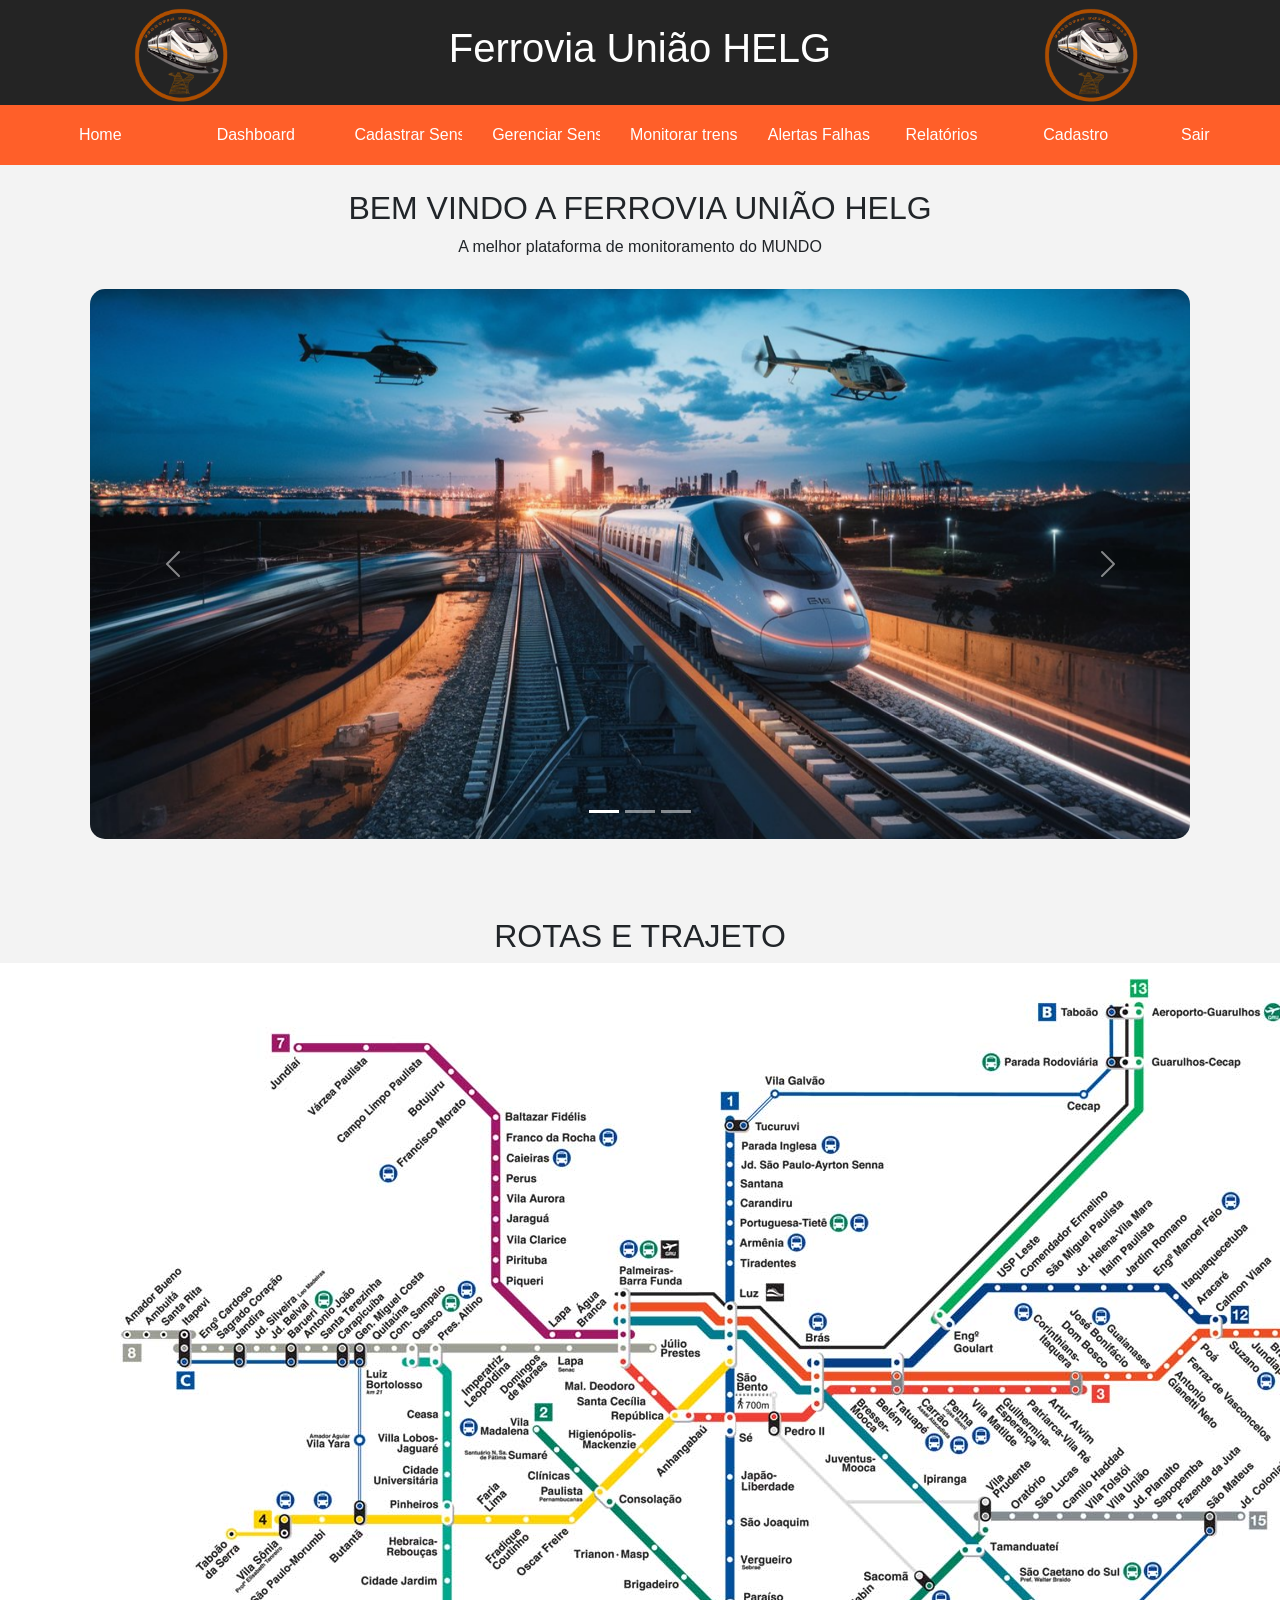
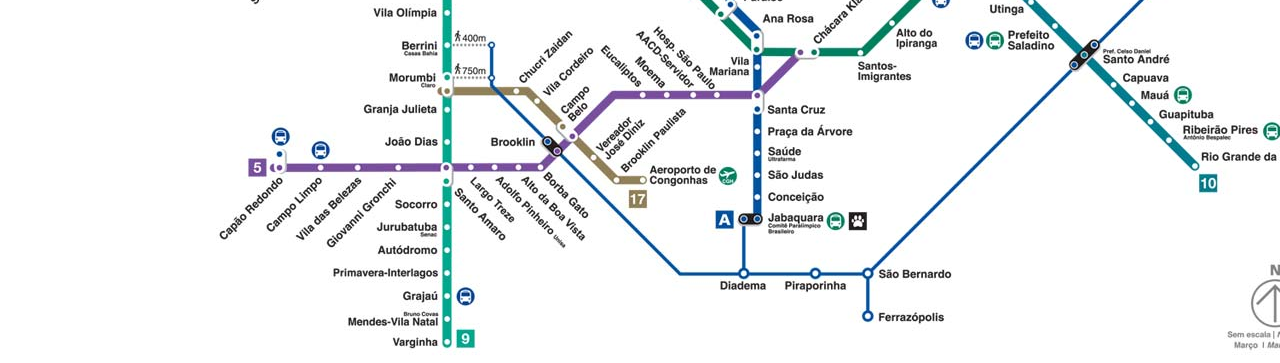
==== index.html @ 547afd9c "Merge branch 'main' of https://github.com/EduardoLopes17/SA-Ferrorama" ====
<html lang="en">

<head>
    <meta charset="UTF-8">
    <meta name="viewport" content="width=device-width, initial-scale=1.0">
    <title>SA Ferrorama</title>
    <link rel="stylesheet" href="./assets/style/style.css">
    <link href="https://cdn.jsdelivr.net/npm/bootstrap@5.3.8/dist/css/bootstrap.min.css" rel="stylesheet"
        integrity="sha384-sRIl4kxILFvY47J16cr9ZwB07vP4J8+LH7qKQnuqkuIAvNWLzeN8tE5YBujZqJLB" crossorigin="anonymous">

</head>

<body id="P1">
    <header>
        <nav>

            <img class="icon" src="./assets/img/icone trem.png" alt="Ícone Ferrorama">
            <h1>Ferrovia União HELG </h1>
            <img class="icon" src="./assets/img/icone trem.png" alt="Ícone Ferrorama">

        </nav>
    </header>

    <nav id="botoes" class="main-nav">
        <button class="nav-item active" onclick="mostrarConteudo('home')">Home</button>
        <button class="nav-item" onclick="mostrarConteudo('dashboard')">Dashboard</button>
        <button class="nav-item" onclick="mostrarConteudo('cadastro')">Cadastrar Sensores</button>
        <button class="nav-item" onclick="mostrarConteudo('gerenciar')">Gerenciar Sensores</button>
        <button class="nav-item" onclick="mostrarConteudo('monitora')">Monitorar trens</button>
        <button class="nav-item" onclick="mostrarConteudo('alertas')"> Alertas Falhas</button>
        <button class="nav-item" onclick="mostrarConteudo('relatorios')">Relatórios</button>
        <button class="nav-item" onclick="mostrarConteudo('cadastro2')">Cadastro</button>
        <button class="nav-item logout" onclick="mostrarConteudo('sair')">Sair</button>
    </nav>


    <div id="home" class="content active">
        <br>

        <h2 class="H222">BEM VINDO A FERROVIA UNIÃO HELG</h2>
        <p class="H222">A melhor plataforma de monitoramento do MUNDO</p>

        <div id="carouselExampleIndicators" class="carousel slide">
            <div class="carousel-indicators">

                <button type="button" data-bs-target="#carouselExampleIndicators" data-bs-slide-to="0" class="active"
                    aria-current="true" aria-label="Slide 1"></button>

                <button type="button" data-bs-target="#carouselExampleIndicators" data-bs-slide-to="1"
                    aria-label="Slide 2"></button>

                <button type="button" data-bs-target="#carouselExampleIndicators" data-bs-slide-to="2"
                    aria-label="Slide 3"></button>
            </div>
            <div class="carousel-inner">
                <div class="carousel-item active">
                    <img src="./assets/img/tre-bala cidade. Home.jpeg" class="d-block w-100" alt="...">
                </div>
                <div class="carousel-item">
                    <img src="./assets/img/trem- bala moderno. Home.jpg" class="d-block w-100" alt="...">
                </div>
                <div class="carousel-item">
                    <img src="./assets/img/trem- bala tunel. Home.jpg" class="d-block w-100" alt="...">
                </div>
            </div>
            <button class="carousel-control-prev" type="button" data-bs-target="#carouselExampleIndicators"
                data-bs-slide="prev">
                <span class="carousel-control-prev-icon" aria-hidden="true"></span>
                <span class="visually-hidden">Previous</span>
            </button>
            <button class="carousel-control-next" type="button" data-bs-target="#carouselExampleIndicators"
                data-bs-slide="next">
                <span class="carousel-control-next-icon" aria-hidden="true"></span>
                <span class="visually-hidden">Next</span>
            </button>
        </div>
        <br>
        <br>
        <center>
            <h2 class="H222"> ROTAS E TRAJETO </h2>

            <div>
                <center><img src="assets/img/trajeto trem.jpg" alt="">
            </div>

    </div>

    <div id="dashboard" class="content">
        <h2>Dashboard</h2>
        <div class="container">

            <div class="alert-bar">
                <span class="alert-title">2 alertas ativos!</span>
                <span class="alert-text">Sensor 001 offline, Trem TR-45 com atraso</span>
            </div>

            <div class="metrics-grid">
                <div class="card">
                    <div class="card-title">Trens ativos:</div>
                    <div class="card-value text-red">8</div>
                </div>
                <div class="card">
                    <div class="card-title">Sensores online</div>
                    <div class="card-value text-red">47</div>
                </div>
                <div class="card">
                    <div class="card-title">Taxa Sucesso</div>
                    <div class="card-value text-red">98,5%</div>
                </div>
                <div class="card">
                    <div class="card-title">Trocar isso</div>
                    <div class="card-value text-red">42min</div>
                </div>
            </div>

            <div class="table-container">
                <div class="table-title">Trens em operação</div>
                <table>
                    <thead>
                        <tr>
                            <th class="col-id">ID</th>
                            <th class="col-rota">Rota</th>
                            <th class="col-status">Status</th>
                            <th class="col-vel">Velocidade</th>
                            <th class="col-parada">Próxima parada</th>
                        </tr>
                    </thead>
                    <tbody>
                        <tr>
                            <td class="col-id">TR-2401</td>
                            <td class="col-rota">São Paulo &rarr; Rio</td>
                            <td class="col-status status-ok">Em operação</td>
                            <td class="col-vel">120 km/h</td>
                            <td class="col-parada">Santos <span class="text-light">- 15min</span></td>
                        </tr>
                        <tr>
                            <td class="col-id">TR-2402</td>
                            <td class="col-rota">Campinas &rarr; SP</td>
                            <td class="col-status status-ok">Em operação</td>
                            <td class="col-vel">95 km/h</td>
                            <td class="col-parada">Jundiaí <span class="text-light">- 28min</span></td>
                        </tr>
                        <tr>
                            <td class="col-id">TR-2403</td>
                            <td class="col-rota">Campinas &rarr; SP</td>
                            <td class="col-status status-delay">Atraso</td>
                            <td class="col-vel">85 km/h</td>
                            <td class="col-parada">Itu <span class="text-light">- 35min</span></td>
                        </tr>
                    </tbody>
                </table>
            </div>

        </div>

    </div>


    <div id="cadastro" class="content">
        <h2>Cadastrar Sensores</h2>

        <div class="container">
            <form class="row g-3">

                <div class="col-md-6">
                    <label for="inputEmail4" class="form-label">ID do Sensor</label>
                    <input type="text" class="form-control" id="inputEmail4" placeholder="ex: Sensor 01">
                </div>
                <div class="col-md-6">
                    <label for="inputPassword4" class="form-label">Localização da Plataforma</label>
                    <input type="text" class="form-control" id="inputPassword4" placeholder="ex: Plataforma 1">
                </div>

                <div class="col-md-12">
                    <label for="inputPassword4" class="form-label">Tipo de Sensor</label>
                    <input type="text" class="form-control" id="inputPassword4" placeholder="ex: Temperatura">
                </div>

                <div class="col-12">
                    <label for="inputAddress" class="form-label">Endereço</label>
                    <input type="text" class="form-control" id="inputAddress" placeholder="ex: Rua Max Colin">
                </div>


                <div class="d-grid mt-3">
                    <button class="btn btn-primary" type="button">Cadastrar Sensor</button>
                </div>
            </form>
        </div>

    </div>

    <div id="gerenciar" class="content">
        <h2>Gerenciar Sensores</h2>

        <table class="table">
            <thead>
                <tr>
                    <th scope="col">Id</th>
                    <th scope="col">Sensor</th>
                    <th scope="col">Localização</th>
                    <th scope="col">Tipo de Sensor</th>
                    <th scope="col">Endereço</th>
                    <th scope="col">Status do Sensor</th>
                </tr>
            </thead>
            <tbody>
                <tr>
                    <th scope="row">1</th>
                    <td>Sensor 01</td>
                    <td>Plataforma 1</td>
                    <td>Temperatura</td>
                    <td>Rua Urussanga</td>
                    <td>Ativo</td>

                </tr>
                <tr>
                    <th scope="row">2</th>
                    <td>Sensor 02</td>
                    <td>Plataforma 2</td>
                    <td>Movimento</td>
                    <td>Rua Doutor João Colin</td>
                    <td>Ativo</td>

                </tr>
                <tr>
                    <th scope="row">3</th>
                    <td>Sensor 03</td>
                    <td>Plataforma 3</td>
                    <td>Umidade</td>
                    <td>Rua Max Colin</td>
                    <td>Inativo</td>

                </tr>
            </tbody>
        </table>

    </div>

    <div id="monitora" class="content">
        <h2>Monitorar trens</h2>
    </div>

    <div id="alertas" class="content">
        <h2>Monitorar Alertas e Falhas</h2>
        <p>Conteúdo dos alertas aqui</p>
    </div>

    <div id="relatorios" class="content">
        <h2>Relatórios</h2>

<div class="container">
        <form class="row g-3">

            <div class="col-md-4">
                <label for="inputPassword4" class="form-label">Tipo de Relatório</label>
                <input type="text" class="form-control" id="inputPassword4" placeholder="ex: Desempenho de Trens">
            </div>
            <div class="col-md-4">
                <label for="inputPassword4" class="form-label">Período</label>
                <input type="number" class="form-control" id="inputPassword4" placeholder="ex: Últimos 30 dias">
            </div>

            <div class="col-md-4">
                <label for="inputPassword4" class="form-label">Formato</label>
                <input type="text" class="form-control" id="inputPassword4" placeholder="ex: PDF">
            </div>

            <div class="col-md-12">
                <button class="btn btn-primary" type="button">Gerar Relatório</button>
            </div>
        </form>

    </div>

    <div id="cadastro2" class="content">
        <h2>Cadastro de Usuario</h2>
        <p>Conteúdo dos Cadastrados aqui</p>

        <table class="table">
            <thead>
                <tr>
                    <th scope="col">Id</th>
                    <th scope="col">Usuário</th>
                    <th scope="col">Cpf</th>
                    <th scope="col">Email</th>
                </tr>
            </thead>
            <tbody>
                <tr>
                    <th scope="row">1</th>
                    <td>Julio</td>
                    <td>182.986.976-18</td>
                    <td>julioferraz@gmail</td>
                </tr>
                <tr>
                    <th scope="row">2</th>
                    <td>Bruno</td>
                    <td>145.347.869-09</td>
                    <td>brunolion@gmail</td>
                </tr>
                <tr>
                    <th scope="row">3</th>
                    <td>Alisson</td>
                    <td>172.987.735-78</td>
                    <td>alissongfernandez@gmail</td>
                </tr>
            </tbody>
        </table>

    </div>

    <div id="sair" class="content">

        <h2>Sair do Sistema?</h2>
        <p>Sua sessão será encerrada e você será redirecionado para a tela de login!</p>

        <div class="botoes-container">
            <a class="nav-link active" href="./public/login.html">Confirmar</a>
            <a class="nav-link" href="#" onclick="window.history.back()">Cancelar</a>
        </div>
    </div>


    <script src="./script/botoes.js"></script>
    <script src="https://cdn.jsdelivr.net/npm/bootstrap@5.3.8/dist/js/bootstrap.bundle.min.js"
        integrity="sha384-FKyoEForCGlyvwx9Hj09JcYn3nv7wiPVlz7YYwJrWVcXK/BmnVDxM+D2scQbITxI"
        crossorigin="anonymous"></script>
</body>

</html>
---- assets/style/style.css ----
/* Pagina 1 Abaixo */
#P1{
    margin: 0;
    padding: 0px;
    background: #f3f3f3;

}
nav{
    display: flex ;
    justify-content: space-around;
    align-items: center;

    background-color: #242424;
   
    font-family:'Segoe UI', Tahoma, Geneva, Verdana, sans-serif;
    color: rgb(255, 255, 255);
    padding: 0 20px;
}
.icon{
    width: 130px;
}


.nav-item{
    background-color: #ff5f29;
    width: 80px;
    color: white;
    padding-left: 30px;     
    padding-right: 30px;
    border: none;    
    height: 60px;  
    white-space: nowrap;     
             
    
}
.main-nav{
    background-color:#ff5f29; 
}

#carouselExampleIndicators {
    max-width: 1100px;
    margin: 30px auto;
    border-radius: 15px;
    overflow: hidden;
}

.carousel-item {
    height: 550px;
}

.carousel-item img {
    object-fit: cover;
    height: 100%;
}
.H222{
    
    text-align: center;
    font-family:'Segoe UI', Tahoma, Geneva, Verdana, sans-serif;
}
#sair{
    background-color: #ffffff;
    text-align: center;
    padding: 100px;
    margin: 110px auto;
    width: 500px;
    border-radius: 30px;
}
#cadastro{
    background-color: #ffffff;
    text-align: center;
    padding: 75px;
    margin: 150px auto;
    width: 1100px;
    border-radius: 30px;
}

.container {
    width: 100%;
    max-width: 1000px;
    background-color: #f3e8df; 
    padding: 25px;
    border-radius: 12px;
}


.alert-bar {
    background-color: #fdf6f0;
    padding: 18px 25px;
    border-radius: 15px;
    margin-bottom: 25px;
    font-size: 1.15rem;
    color: #333;
    box-shadow: 0 2px 5px rgba(0,0,0,0.02);
}

.alert-title {
    color: #d97736; 
    font-weight: bold;
    margin-right: 15px;
}


.metrics-grid {
    display: grid;
    grid-template-columns: repeat(4, 1fr);
    gap: 20px;
    margin-bottom: 30px;
}

.card {
    background-color: #b5b5b5; 
    padding: 20px;
    border-radius: 25px;
    text-align: center;
    min-height: 140px;
    display: flex;
    flex-direction: column;
    justify-content: space-between;
}

.card-title {
    font-size: 1.25rem;
    color: #1a1a1a;
    font-weight: 500;
}

.card-value {
    font-size: 2.2rem;
    font-weight: bold;
    margin-top: 10px;
}


.text-red {
    color: #a81c1c;
}


.table-container {
    background-color: #b5b5b5; 
    border-radius: 25px;
    padding: 20px 25px;
}

.table-title {
    font-size: 1.35rem;
    color: #1a1a1a;
    margin-bottom: 15px;
    font-weight: 500;
}

table {
    width: 100%;
    border-collapse: collapse;
    font-size: 1.15rem;
}

th {
    font-weight: 500;
    color: #1a1a1a;
    padding-bottom: 12px;
}

td {
    padding: 10px 0;
    color: #1a1a1a;
    vertical-align: middle;
}


.col-id { width: 15%; text-align: left; }
.col-rota { width: 25%; text-align: left; }
.col-status { width: 20%; text-align: center; }
.col-vel { width: 18%; text-align: center; }
.col-parada { width: 22%; text-align: right; }


.status-ok {
    color: #1b721d; 
}

.status-delay {
    color: #a81c1c; 
}

.text-light {
    color: #555;
    font-size: 1rem;
}


/* Pagina 2 Abaixo */
* {
    margin: 0;
    padding: 0;
    box-sizing: border-box;
}

.container-principal {
    display: flex;
    height: 100vh;
    width: 100%;
}

.lado-esquerdo {
    flex: 1;
    background-color:#ff5f29;;
    display: flex;
    justify-content: center;
    align-items: center;
}

.logo-circulo {
    width: 300px;
    height: 300px;
    border-radius: 50%;
    display: flex;
    justify-content: center;
    align-items: center;
}

.lado-direito {
    flex: 1;
    background-color: white;
    display: flex;
    justify-content: center;
    align-items: center;
    position: relative; 
}

.login-box {
    border: 2px;
    padding: 40px;
    width: 420px;
}

.login-box h1 {
    text-align: center;
}


.custom-input {
    background-color: #f2ede9;
    border: none;
    border-radius: 20px;
    padding: 12px 20px;
}

.btn-entrar {
    width: 100%;
    background-color: #ff5f29;;
    color: white;
    border: none;
    padding: 15px;
    font-size: 1.5rem;
    cursor: pointer;
    border-radius: 100px;
}
.signup-link {
    color: #0000ff;
    text-decoration: none;
    font-weight: bold;
    font-size: 0.9rem;
}

/* Pagina 3 Abaixo */

#h13, #p13 {
    text-align: center;
}

.login-box label {
    display: block;
    text-align: left;
    margin-left: 10px; 
}

.login-box {
    max-height: 90vh;
    overflow-y: auto; 
}
.content{
    display: none;
}
.content.active{
    display: block;
}
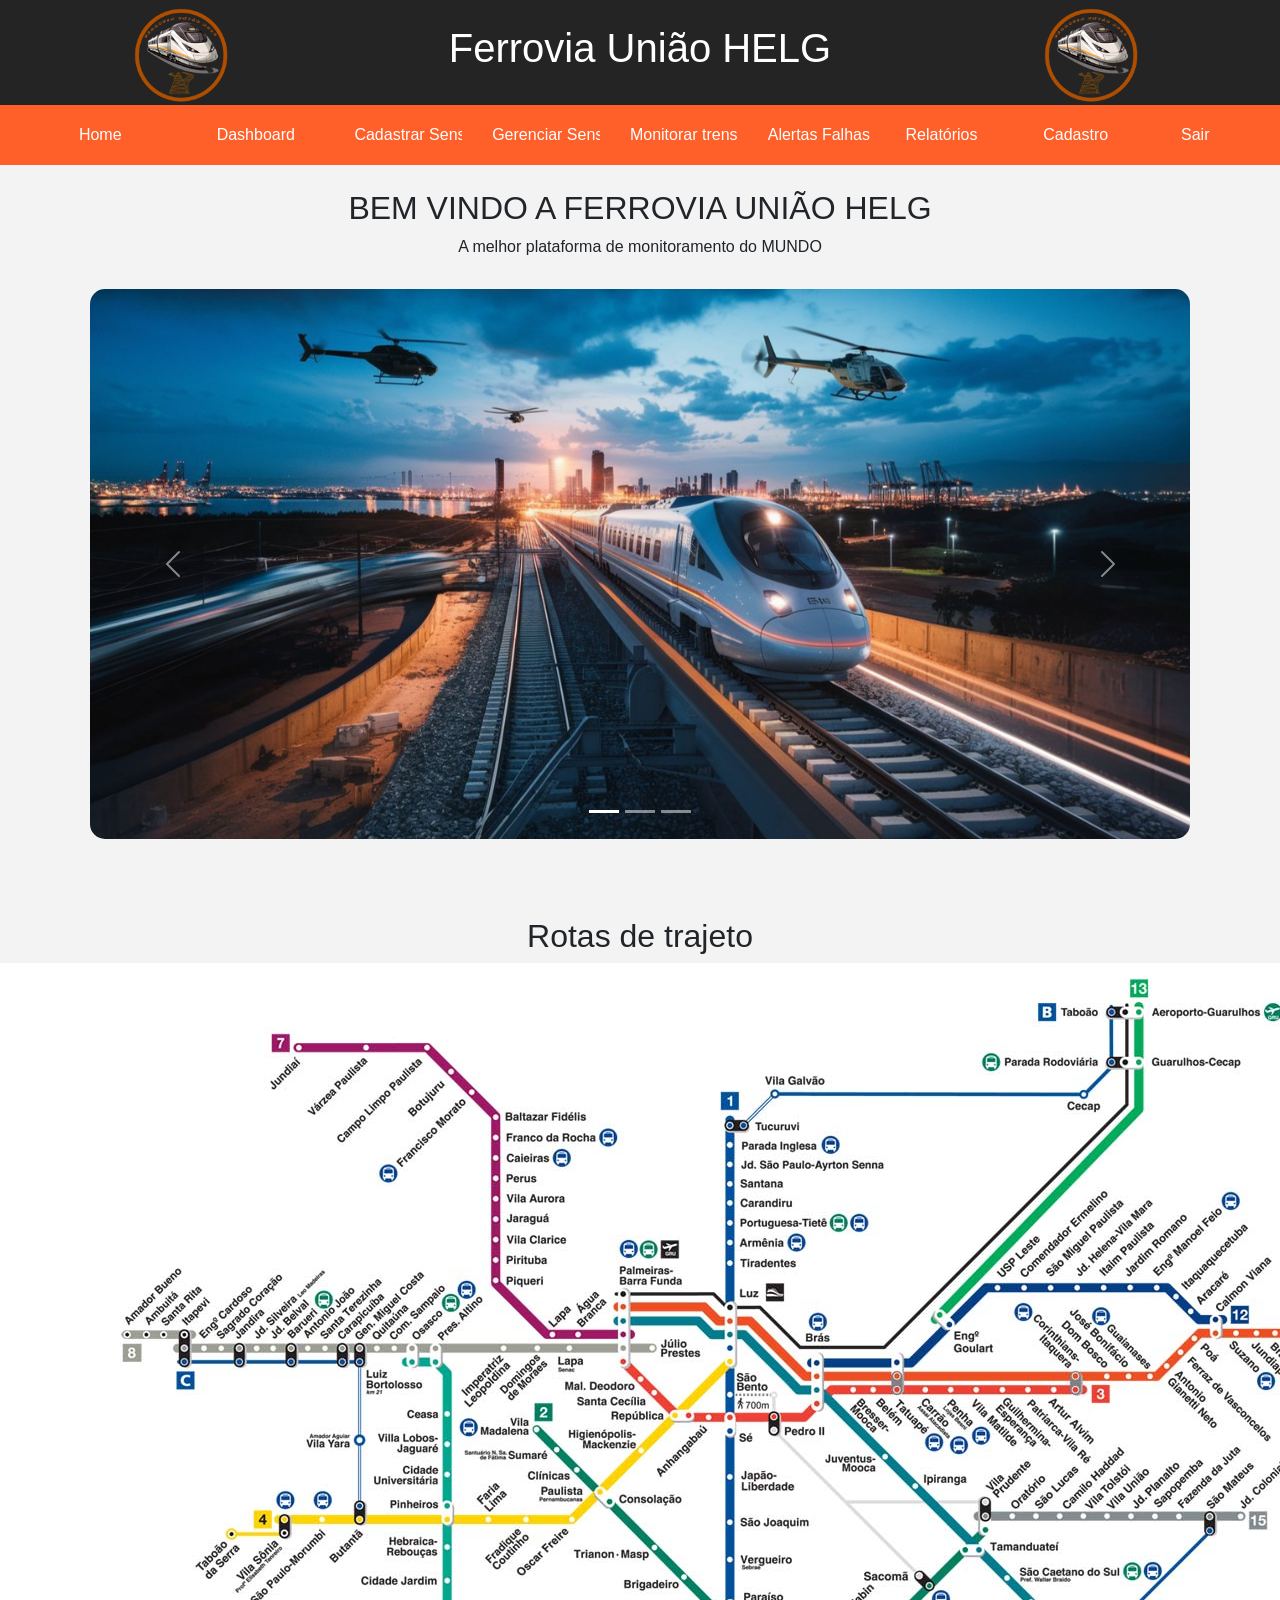
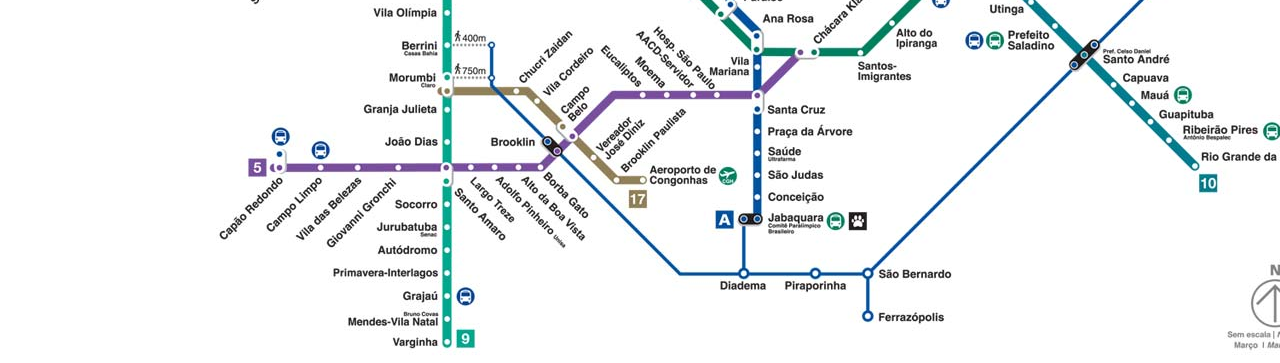
==== commit a9e8e69a: "add - ajustei o botão de cadastro" ====
--- a/index.html
+++ b/index.html
@@ -76,117 +76,51 @@
         </div>
         <br>
         <br>
-        <center>
-            <h2 class="H222"> ROTAS E TRAJETO </h2>
-
-            <div>
-                <center><img src="assets/img/trajeto trem.jpg" alt="">
-            </div>
+        <center><h2 class="H222"> Rotas de trajeto </h2>
+
+        <div>
+            <center><img src="assets/img/trajeto trem.jpg" alt="">
+        </div>
 
     </div>
 
     <div id="dashboard" class="content">
         <h2>Dashboard</h2>
-        <div class="container">
-
-            <div class="alert-bar">
-                <span class="alert-title">2 alertas ativos!</span>
-                <span class="alert-text">Sensor 001 offline, Trem TR-45 com atraso</span>
-            </div>
-
-            <div class="metrics-grid">
-                <div class="card">
-                    <div class="card-title">Trens ativos:</div>
-                    <div class="card-value text-red">8</div>
-                </div>
-                <div class="card">
-                    <div class="card-title">Sensores online</div>
-                    <div class="card-value text-red">47</div>
-                </div>
-                <div class="card">
-                    <div class="card-title">Taxa Sucesso</div>
-                    <div class="card-value text-red">98,5%</div>
-                </div>
-                <div class="card">
-                    <div class="card-title">Trocar isso</div>
-                    <div class="card-value text-red">42min</div>
-                </div>
-            </div>
-
-            <div class="table-container">
-                <div class="table-title">Trens em operação</div>
-                <table>
-                    <thead>
-                        <tr>
-                            <th class="col-id">ID</th>
-                            <th class="col-rota">Rota</th>
-                            <th class="col-status">Status</th>
-                            <th class="col-vel">Velocidade</th>
-                            <th class="col-parada">Próxima parada</th>
-                        </tr>
-                    </thead>
-                    <tbody>
-                        <tr>
-                            <td class="col-id">TR-2401</td>
-                            <td class="col-rota">São Paulo &rarr; Rio</td>
-                            <td class="col-status status-ok">Em operação</td>
-                            <td class="col-vel">120 km/h</td>
-                            <td class="col-parada">Santos <span class="text-light">- 15min</span></td>
-                        </tr>
-                        <tr>
-                            <td class="col-id">TR-2402</td>
-                            <td class="col-rota">Campinas &rarr; SP</td>
-                            <td class="col-status status-ok">Em operação</td>
-                            <td class="col-vel">95 km/h</td>
-                            <td class="col-parada">Jundiaí <span class="text-light">- 28min</span></td>
-                        </tr>
-                        <tr>
-                            <td class="col-id">TR-2403</td>
-                            <td class="col-rota">Campinas &rarr; SP</td>
-                            <td class="col-status status-delay">Atraso</td>
-                            <td class="col-vel">85 km/h</td>
-                            <td class="col-parada">Itu <span class="text-light">- 35min</span></td>
-                        </tr>
-                    </tbody>
-                </table>
-            </div>
-
-        </div>
-
+        <p>Conteúdo do dashboard aqui</p>
     </div>
 
 
     <div id="cadastro" class="content">
         <h2>Cadastrar Sensores</h2>
 
-        <div class="container">
-            <form class="row g-3">
-
-                <div class="col-md-6">
-                    <label for="inputEmail4" class="form-label">ID do Sensor</label>
-                    <input type="text" class="form-control" id="inputEmail4" placeholder="ex: Sensor 01">
-                </div>
-                <div class="col-md-6">
-                    <label for="inputPassword4" class="form-label">Localização da Plataforma</label>
-                    <input type="text" class="form-control" id="inputPassword4" placeholder="ex: Plataforma 1">
-                </div>
-
-                <div class="col-md-12">
-                    <label for="inputPassword4" class="form-label">Tipo de Sensor</label>
-                    <input type="text" class="form-control" id="inputPassword4" placeholder="ex: Temperatura">
-                </div>
-
-                <div class="col-12">
-                    <label for="inputAddress" class="form-label">Endereço</label>
-                    <input type="text" class="form-control" id="inputAddress" placeholder="ex: Rua Max Colin">
-                </div>
-
-
-                <div class="d-grid mt-3">
-                    <button class="btn btn-primary" type="button">Cadastrar Sensor</button>
-                </div>
-            </form>
-        </div>
+<div class="container">
+        <form class="row g-3">
+
+            <div class="col-md-6">
+                <label for="inputEmail4" class="form-label">ID do Sensor</label>
+                <input type="text" class="form-control" id="inputEmail4" placeholder="ex: Sensor 01">
+            </div>
+            <div class="col-md-6">
+                <label for="inputPassword4" class="form-label">Localização da Plataforma</label>
+                <input type="text" class="form-control" id="inputPassword4" placeholder="ex: Plataforma 1">
+            </div>
+
+            <div class="col-md-12">
+                <label for="inputPassword4" class="form-label">Tipo de Sensor</label>
+                <input type="text" class="form-control" id="inputPassword4" placeholder="ex: Temperatura">
+            </div>
+
+            <div class="col-12">
+                <label for="inputAddress" class="form-label">Endereço</label>
+                <input type="text" class="form-control" id="inputAddress" placeholder="ex: Rua Max Colin">
+            </div>
+
+
+            <div class="d-grid mt-3">
+                <button class="btn btn-primary" type="button">Cadastrar Sensor</button>
+            </div>
+        </form>
+    </div>
 
     </div>
 
@@ -230,7 +164,7 @@
                     <td>Umidade</td>
                     <td>Rua Max Colin</td>
                     <td>Inativo</td>
-
+                    
                 </tr>
             </tbody>
         </table>
@@ -248,34 +182,16 @@
 
     <div id="relatorios" class="content">
         <h2>Relatórios</h2>
-
-<div class="container">
-        <form class="row g-3">
-
-            <div class="col-md-4">
-                <label for="inputPassword4" class="form-label">Tipo de Relatório</label>
-                <input type="text" class="form-control" id="inputPassword4" placeholder="ex: Desempenho de Trens">
-            </div>
-            <div class="col-md-4">
-                <label for="inputPassword4" class="form-label">Período</label>
-                <input type="number" class="form-control" id="inputPassword4" placeholder="ex: Últimos 30 dias">
-            </div>
-
-            <div class="col-md-4">
-                <label for="inputPassword4" class="form-label">Formato</label>
-                <input type="text" class="form-control" id="inputPassword4" placeholder="ex: PDF">
-            </div>
-
-            <div class="col-md-12">
-                <button class="btn btn-primary" type="button">Gerar Relatório</button>
-            </div>
-        </form>
-
+        <p>Conteúdo dos relatórios aqui</p>
     </div>
 
     <div id="cadastro2" class="content">
         <h2>Cadastro de Usuario</h2>
         <p>Conteúdo dos Cadastrados aqui</p>
+
+        <div class="col-md-12">
+                <button class="btn btn-primary" type="button">Novo Usuário</button>
+        </div>
 
         <table class="table">
             <thead>
--- a/assets/style/style.css
+++ b/assets/style/style.css
@@ -74,122 +74,6 @@
     border-radius: 30px;
 }
 
-.container {
-    width: 100%;
-    max-width: 1000px;
-    background-color: #f3e8df; 
-    padding: 25px;
-    border-radius: 12px;
-}
-
-
-.alert-bar {
-    background-color: #fdf6f0;
-    padding: 18px 25px;
-    border-radius: 15px;
-    margin-bottom: 25px;
-    font-size: 1.15rem;
-    color: #333;
-    box-shadow: 0 2px 5px rgba(0,0,0,0.02);
-}
-
-.alert-title {
-    color: #d97736; 
-    font-weight: bold;
-    margin-right: 15px;
-}
-
-
-.metrics-grid {
-    display: grid;
-    grid-template-columns: repeat(4, 1fr);
-    gap: 20px;
-    margin-bottom: 30px;
-}
-
-.card {
-    background-color: #b5b5b5; 
-    padding: 20px;
-    border-radius: 25px;
-    text-align: center;
-    min-height: 140px;
-    display: flex;
-    flex-direction: column;
-    justify-content: space-between;
-}
-
-.card-title {
-    font-size: 1.25rem;
-    color: #1a1a1a;
-    font-weight: 500;
-}
-
-.card-value {
-    font-size: 2.2rem;
-    font-weight: bold;
-    margin-top: 10px;
-}
-
-
-.text-red {
-    color: #a81c1c;
-}
-
-
-.table-container {
-    background-color: #b5b5b5; 
-    border-radius: 25px;
-    padding: 20px 25px;
-}
-
-.table-title {
-    font-size: 1.35rem;
-    color: #1a1a1a;
-    margin-bottom: 15px;
-    font-weight: 500;
-}
-
-table {
-    width: 100%;
-    border-collapse: collapse;
-    font-size: 1.15rem;
-}
-
-th {
-    font-weight: 500;
-    color: #1a1a1a;
-    padding-bottom: 12px;
-}
-
-td {
-    padding: 10px 0;
-    color: #1a1a1a;
-    vertical-align: middle;
-}
-
-
-.col-id { width: 15%; text-align: left; }
-.col-rota { width: 25%; text-align: left; }
-.col-status { width: 20%; text-align: center; }
-.col-vel { width: 18%; text-align: center; }
-.col-parada { width: 22%; text-align: right; }
-
-
-.status-ok {
-    color: #1b721d; 
-}
-
-.status-delay {
-    color: #a81c1c; 
-}
-
-.text-light {
-    color: #555;
-    font-size: 1rem;
-}
-
-
-/* Pagina 2 Abaixo */
 * {
     margin: 0;
     padding: 0;
@@ -263,7 +147,6 @@
     font-size: 0.9rem;
 }
 
-/* Pagina 3 Abaixo */
 
 #h13, #p13 {
     text-align: center;
@@ -285,7 +168,3 @@
 .content.active{
     display: block;
 }
-
-
-
-
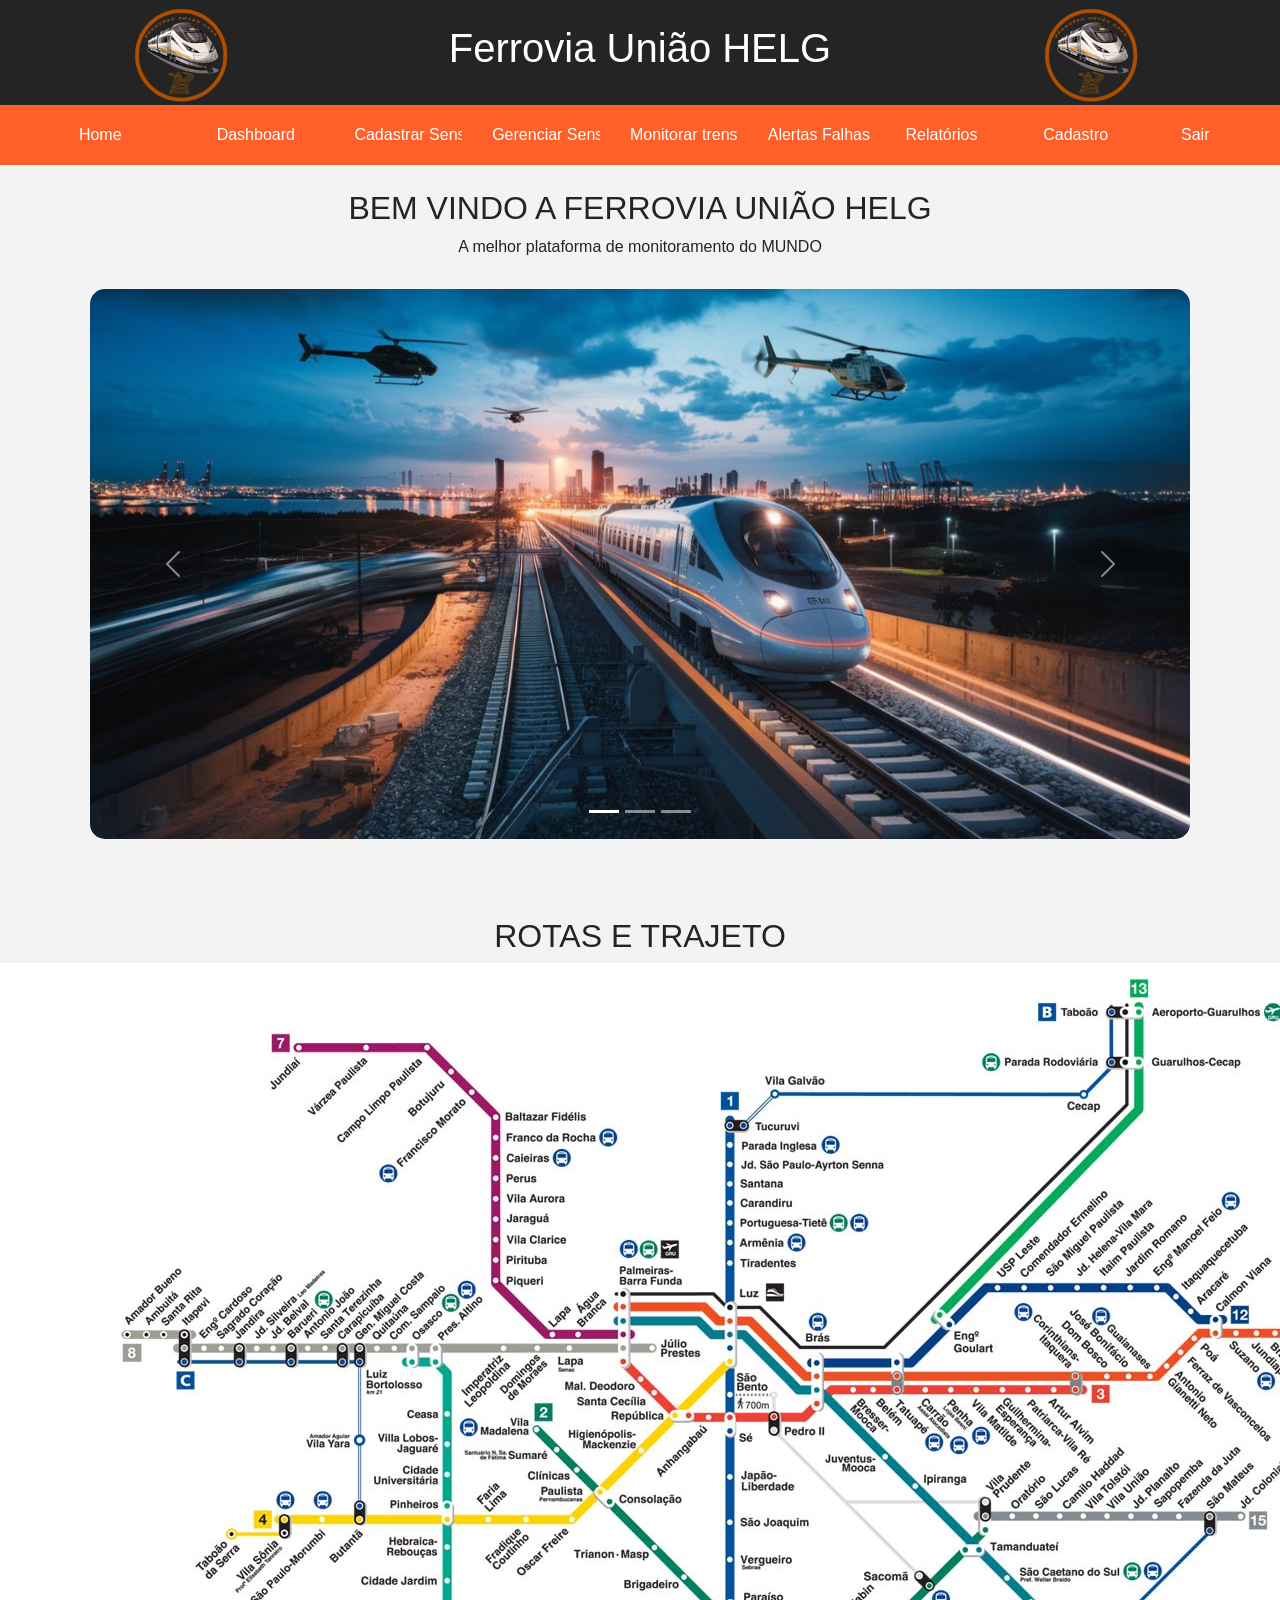
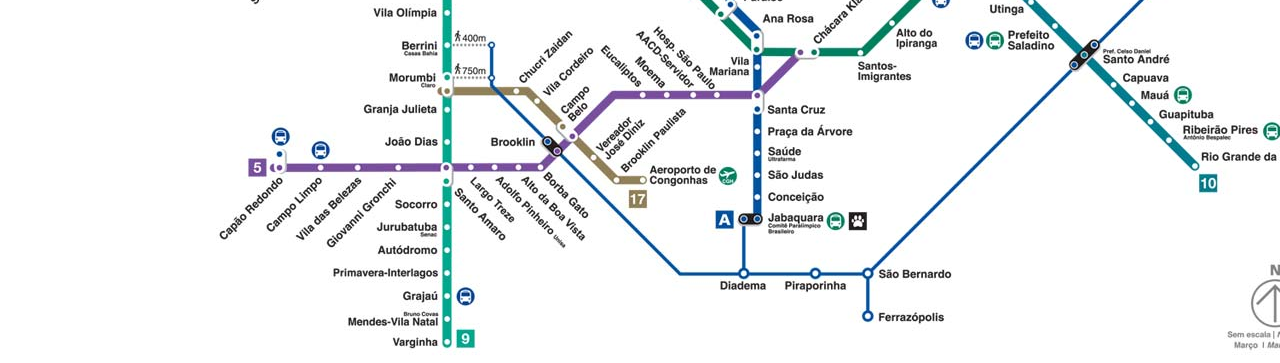
==== commit 78158052: "up - corrigi bug" ====
--- a/index.html
+++ b/index.html
@@ -76,51 +76,119 @@
         </div>
         <br>
         <br>
-        <center><h2 class="H222"> Rotas de trajeto </h2>
-
-        <div>
-            <center><img src="assets/img/trajeto trem.jpg" alt="">
-        </div>
+        <center>
+            <h2 class="H222"> ROTAS E TRAJETO </h2>
+
+            <div>
+                <center><img src="assets/img/trajeto trem.jpg" alt="">
+            </div>
 
     </div>
 
     <div id="dashboard" class="content">
-        <h2>Dashboard</h2>
-        <p>Conteúdo do dashboard aqui</p>
+        <br>
+        <br>
+        <center><h2>DASHBOARD</h2>
+        <div class="container">
+
+            <div class="alert-bar">
+                <span class="alert-title">2 alertas ativos!</span>
+                <span class="alert-text">Sensor 001 offline, Trem TR-45 com atraso</span>
+            </div>
+
+            <div class="metrics-grid">
+                <div class="card">
+                    <div class="card-title">Trens ativos:</div>
+                    <div class="card-value text-red">8</div>
+                </div>
+                <div class="card">
+                    <div class="card-title">Sensores online</div>
+                    <div class="card-value text-red">47</div>
+                </div>
+                <div class="card">
+                    <div class="card-title">Taxa Sucesso</div>
+                    <div class="card-value text-red">98,5%</div>
+                </div>
+                <div class="card">
+                    <div class="card-title">Trocar isso</div>
+                    <div class="card-value text-red">42min</div>
+                </div>
+            </div>
+
+            <div class="table-container">
+                <div class="table-title">Trens em operação</div>
+                <table>
+                    <thead>
+                        <tr>
+                            <th class="col-id">ID</th>
+                            <th class="col-rota">Rota</th>
+                            <th class="col-status">Status</th>
+                            <th class="col-vel">Velocidade</th>
+                            <th class="col-parada">Próxima parada</th>
+                        </tr>
+                    </thead>
+                    <tbody>
+                        <tr>
+                            <td class="col-id">TR-2401</td>
+                            <td class="col-rota">São Paulo &rarr; Rio</td>
+                            <td class="col-status status-ok">Em operação</td>
+                            <td class="col-vel">120 km/h</td>
+                            <td class="col-parada">Santos <span class="text-light">- 15min</span></td>
+                        </tr>
+                        <tr>
+                            <td class="col-id">TR-2402</td>
+                            <td class="col-rota">Campinas &rarr; SP</td>
+                            <td class="col-status status-ok">Em operação</td>
+                            <td class="col-vel">95 km/h</td>
+                            <td class="col-parada">Jundiaí <span class="text-light">- 28min</span></td>
+                        </tr>
+                        <tr>
+                            <td class="col-id">TR-2403</td>
+                            <td class="col-rota">Campinas &rarr; SP</td>
+                            <td class="col-status status-delay">Atraso</td>
+                            <td class="col-vel">85 km/h</td>
+                            <td class="col-parada">Itu <span class="text-light">- 35min</span></td>
+                        </tr>
+                    </tbody>
+                </table>
+            </div>
+
+        </div>
+
     </div>
 
 
     <div id="cadastro" class="content">
         <h2>Cadastrar Sensores</h2>
 
-<div class="container">
-        <form class="row g-3">
-
-            <div class="col-md-6">
-                <label for="inputEmail4" class="form-label">ID do Sensor</label>
-                <input type="text" class="form-control" id="inputEmail4" placeholder="ex: Sensor 01">
-            </div>
-            <div class="col-md-6">
-                <label for="inputPassword4" class="form-label">Localização da Plataforma</label>
-                <input type="text" class="form-control" id="inputPassword4" placeholder="ex: Plataforma 1">
-            </div>
-
-            <div class="col-md-12">
-                <label for="inputPassword4" class="form-label">Tipo de Sensor</label>
-                <input type="text" class="form-control" id="inputPassword4" placeholder="ex: Temperatura">
-            </div>
-
-            <div class="col-12">
-                <label for="inputAddress" class="form-label">Endereço</label>
-                <input type="text" class="form-control" id="inputAddress" placeholder="ex: Rua Max Colin">
-            </div>
-
-
-            <div class="d-grid mt-3">
-                <button class="btn btn-primary" type="button">Cadastrar Sensor</button>
-            </div>
-        </form>
-    </div>
+        <div class="container">
+            <form class="row g-3">
+
+                <div class="col-md-6">
+                    <label for="inputEmail4" class="form-label">ID do Sensor</label>
+                    <input type="text" class="form-control" id="inputEmail4" placeholder="ex: Sensor 01">
+                </div>
+                <div class="col-md-6">
+                    <label for="inputPassword4" class="form-label">Localização da Plataforma</label>
+                    <input type="text" class="form-control" id="inputPassword4" placeholder="ex: Plataforma 1">
+                </div>
+
+                <div class="col-md-12">
+                    <label for="inputPassword4" class="form-label">Tipo de Sensor</label>
+                    <input type="text" class="form-control" id="inputPassword4" placeholder="ex: Temperatura">
+                </div>
+
+                <div class="col-12">
+                    <label for="inputAddress" class="form-label">Endereço</label>
+                    <input type="text" class="form-control" id="inputAddress" placeholder="ex: Rua Max Colin">
+                </div>
+
+
+                <div class="d-grid mt-3">
+                    <button class="btn btn-primary" type="button">Cadastrar Sensor</button>
+                </div>
+            </form>
+        </div>
 
     </div>
 
@@ -164,7 +232,7 @@
                     <td>Umidade</td>
                     <td>Rua Max Colin</td>
                     <td>Inativo</td>
-                    
+
                 </tr>
             </tbody>
         </table>
@@ -182,7 +250,29 @@
 
     <div id="relatorios" class="content">
         <h2>Relatórios</h2>
-        <p>Conteúdo dos relatórios aqui</p>
+
+<div class="container">
+        <form class="row g-3">
+
+            <div class="col-md-4">
+                <label for="inputPassword4" class="form-label">Tipo de Relatório</label>
+                <input type="text" class="form-control" id="inputPassword4" placeholder="ex: Desempenho de Trens">
+            </div>
+            <div class="col-md-4">
+                <label for="inputPassword4" class="form-label">Período</label>
+                <input type="number" class="form-control" id="inputPassword4" placeholder="ex: Últimos 30 dias">
+            </div>
+
+            <div class="col-md-4">
+                <label for="inputPassword4" class="form-label">Formato</label>
+                <input type="text" class="form-control" id="inputPassword4" placeholder="ex: PDF">
+            </div>
+
+            <div class="col-md-12">
+                <button class="btn btn-primary" type="button">Gerar Relatório</button>
+            </div>
+        </form>
+
     </div>
 
     <div id="cadastro2" class="content">
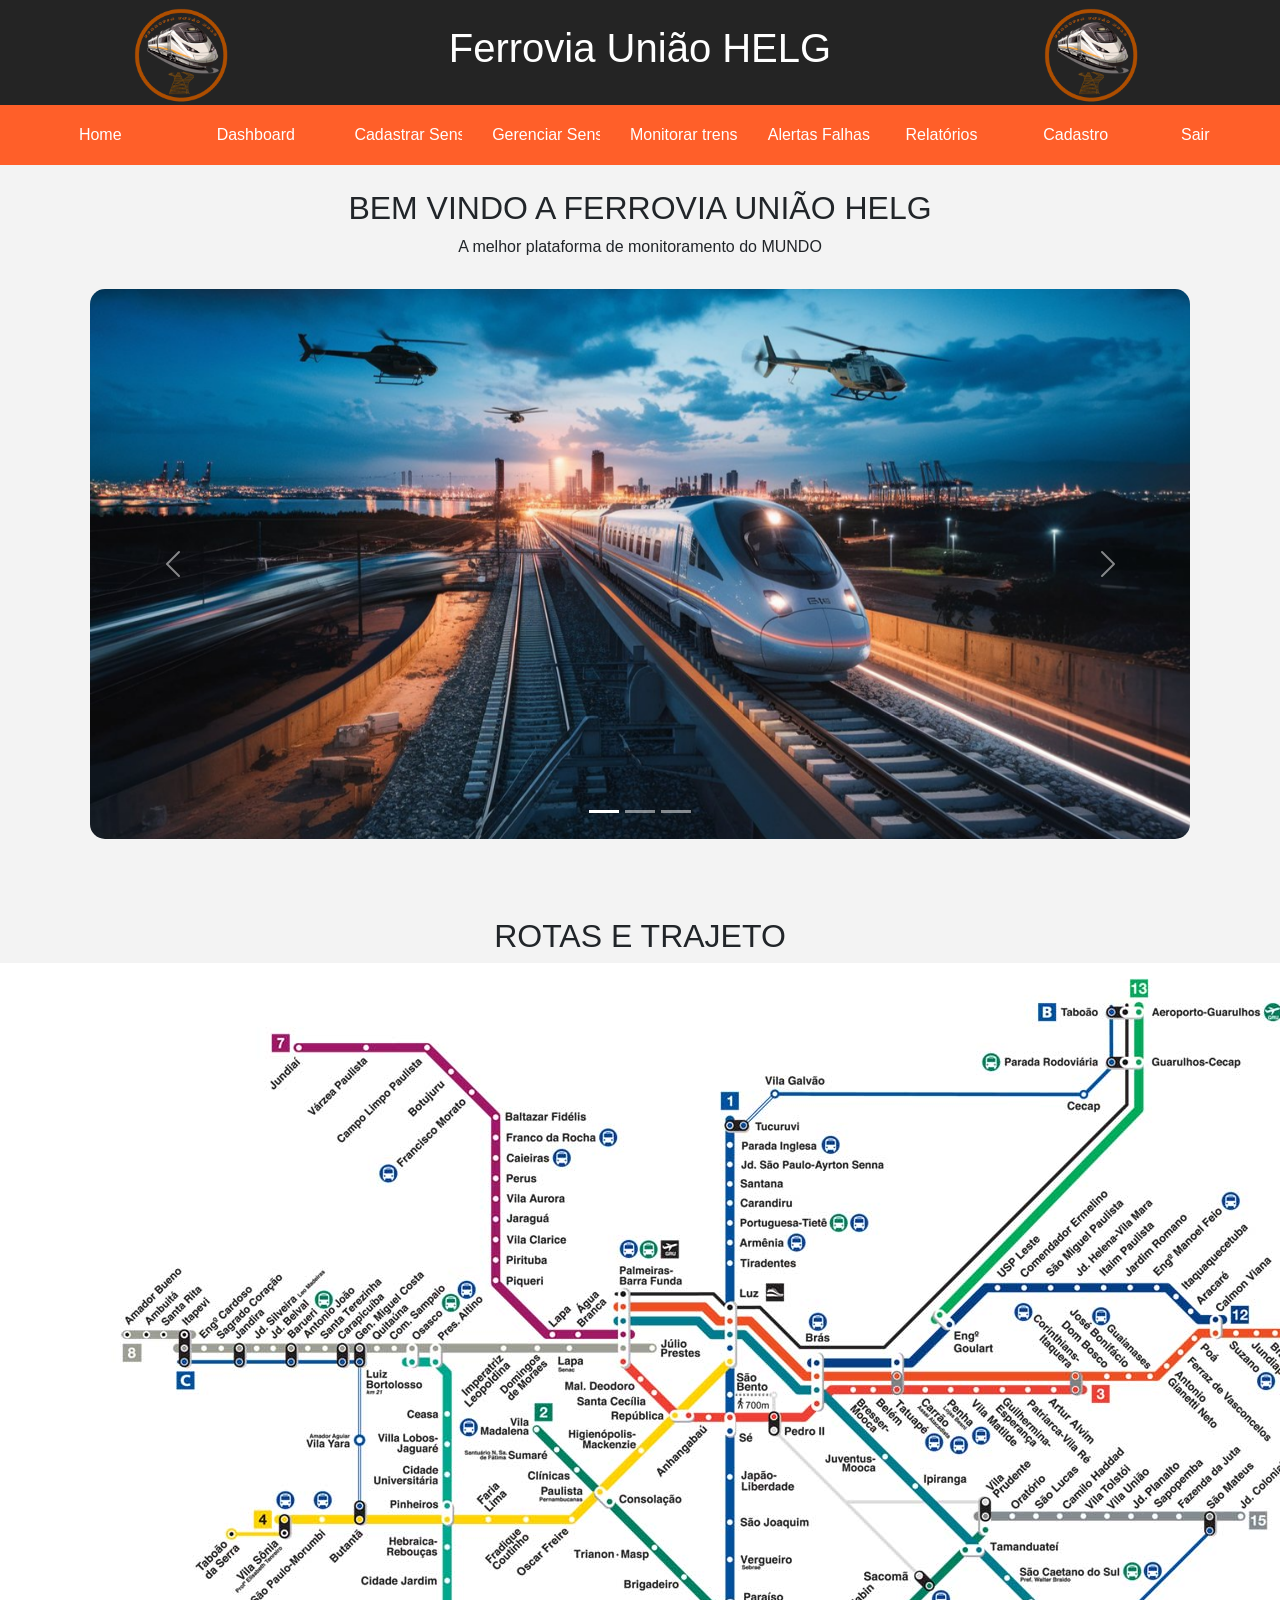
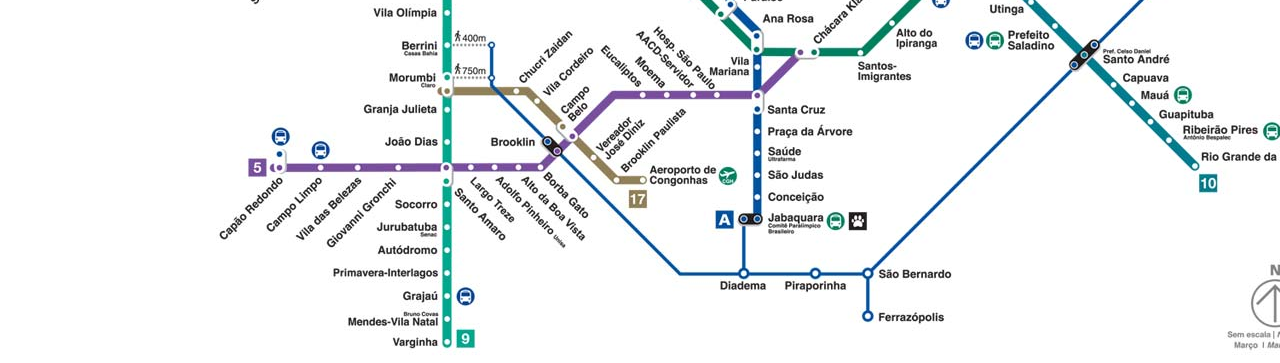
==== commit b7e7b619: "up - correção da div" ====
--- a/index.html
+++ b/index.html
@@ -272,7 +272,7 @@
                 <button class="btn btn-primary" type="button">Gerar Relatório</button>
             </div>
         </form>
-
+        </div>
     </div>
 
     <div id="cadastro2" class="content">
--- a/assets/style/style.css
+++ b/assets/style/style.css
@@ -74,11 +74,125 @@
     border-radius: 30px;
 }
 
-* {
+.container {
+    width: 100%;
+    max-width: 1000px;
+    background-color: #f3e8df; 
+    padding: 25px;
+    border-radius: 12px;
+}
+
+
+.alert-bar {
+    background-color: #fdf6f0;
+    padding: 18px 25px;
+    border-radius: 15px;
+    margin-bottom: 25px;
+    font-size: 1.15rem;
+    color: #333;
+    box-shadow: 0 2px 5px rgba(0,0,0,0.02);
+}
+
+.alert-title {
+    color: #d97736; 
+    font-weight: bold;
+    margin-right: 15px;
+}
+
+
+.metrics-grid {
+    display: grid;
+    grid-template-columns: repeat(4, 1fr);
+    gap: 20px;
+    margin-bottom: 30px;
+}
+
+.card {
+    background-color: #b5b5b5; 
+    padding: 20px;
+    border-radius: 25px;
+    text-align: center;
+    min-height: 140px;
+    display: flex;
+    flex-direction: column;
+    justify-content: space-between;
+}
+
+.card-title {
+    font-size: 1.25rem;
+    color: #1a1a1a;
+    font-weight: 500;
+}
+
+.card-value {
+    font-size: 2.2rem;
+    font-weight: bold;
+    margin-top: 10px;
+}
+
+
+.text-red {
+    color: #e58484;
+}
+
+.container {
     margin: 0;
     padding: 0;
     box-sizing: border-box;
 }
+
+.table-container {
+    background-color: #b5b5b5; 
+    border-radius: 25px;
+    padding: 20px 25px;
+}
+
+.table-title {
+    font-size: 1.35rem;
+    color: #1a1a1a;
+    margin-bottom: 15px;
+    font-weight: 500;
+}
+
+table {
+    width: 100%;
+    border-collapse: collapse;
+    font-size: 1.15rem;
+}
+
+th {
+    font-weight: 500;
+    color: #1a1a1a;
+    padding-bottom: 12px;
+}
+
+td {
+    padding: 10px 0;
+    color: #1a1a1a;
+    vertical-align: middle;
+}
+
+
+.col-id { width: 15%; text-align: left; }
+.col-rota { width: 25%; text-align: left; }
+.col-status { width: 20%; text-align: center; }
+.col-vel { width: 18%; text-align: center; }
+.col-parada { width: 22%; text-align: right; }
+
+
+.status-ok {
+    color: #1b721d; 
+}
+
+.status-delay {
+    color: #a81c1c; 
+}
+
+.text-light {
+    color: #555;
+    font-size: 1rem;
+}
+
 
 .container-principal {
     display: flex;
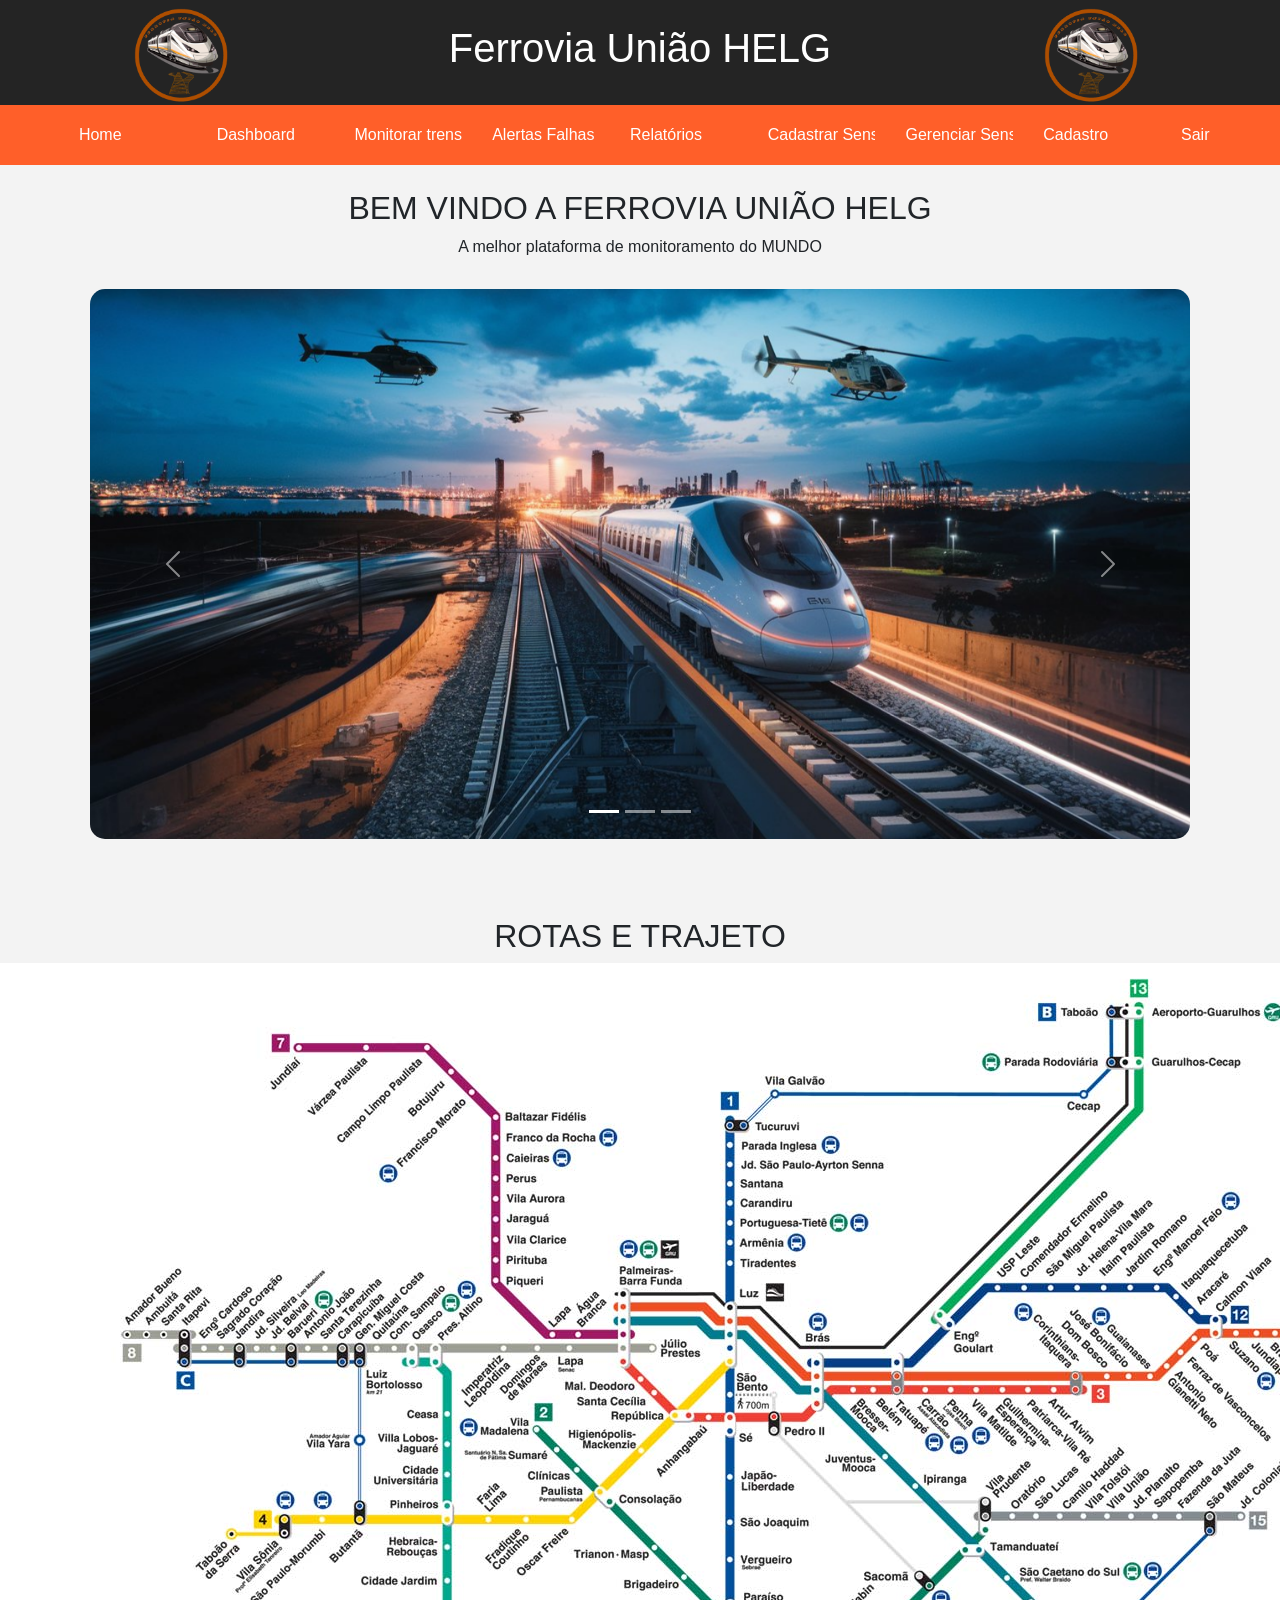
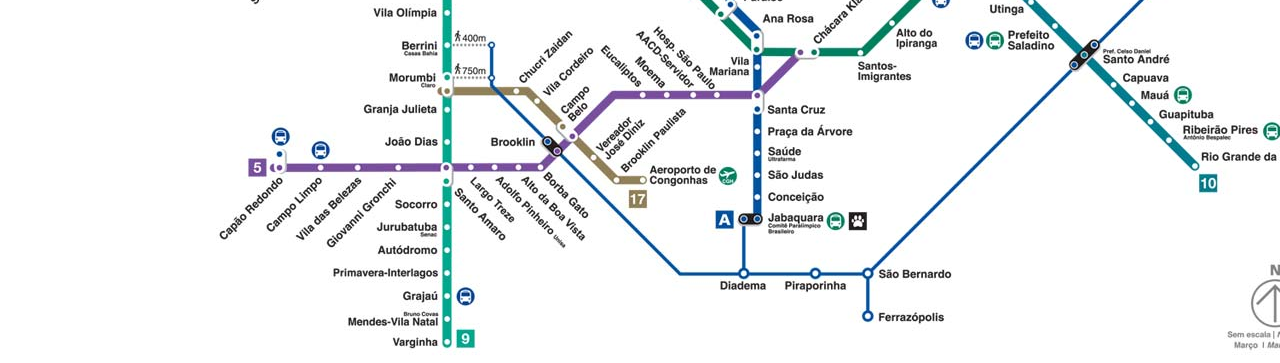
==== commit 4e800004: "up - melhorei a interface e arrumei alguns botões" ====
--- a/index.html
+++ b/index.html
@@ -24,11 +24,11 @@
     <nav id="botoes" class="main-nav">
         <button class="nav-item active" onclick="mostrarConteudo('home')">Home</button>
         <button class="nav-item" onclick="mostrarConteudo('dashboard')">Dashboard</button>
+        <button class="nav-item" onclick="mostrarConteudo('monitora')">Monitorar trens</button>
+        <button class="nav-item" onclick="mostrarConteudo('alertas')">Alertas Falhas</button>
+        <button class="nav-item" onclick="mostrarConteudo('relatorios')">Relatórios</button>
         <button class="nav-item" onclick="mostrarConteudo('cadastro')">Cadastrar Sensores</button>
         <button class="nav-item" onclick="mostrarConteudo('gerenciar')">Gerenciar Sensores</button>
-        <button class="nav-item" onclick="mostrarConteudo('monitora')">Monitorar trens</button>
-        <button class="nav-item" onclick="mostrarConteudo('alertas')"> Alertas Falhas</button>
-        <button class="nav-item" onclick="mostrarConteudo('relatorios')">Relatórios</button>
         <button class="nav-item" onclick="mostrarConteudo('cadastro2')">Cadastro</button>
         <button class="nav-item logout" onclick="mostrarConteudo('sair')">Sair</button>
     </nav>
@@ -74,6 +74,7 @@
                 <span class="visually-hidden">Next</span>
             </button>
         </div>
+
         <br>
         <br>
         <center>
@@ -82,13 +83,14 @@
             <div>
                 <center><img src="assets/img/trajeto trem.jpg" alt="">
             </div>
-
-    </div>
+    </div>
+
 
     <div id="dashboard" class="content">
         <br>
         <br>
         <center><h2>DASHBOARD</h2>
+            <br>
         <div class="container">
 
             <div class="alert-bar">
@@ -152,14 +154,53 @@
                     </tbody>
                 </table>
             </div>
-
-        </div>
-
+        </div>
+    </div>
+    
+
+    <div id="monitora" class="content">
+        <h2>Monitorar trens</h2>
+    </div>
+
+
+    <div id="alertas" class="content">
+        <h2>Monitorar Alertas e Falhas</h2>
+        <p>Conteúdo dos alertas aqui</p>
+    </div>
+    
+    
+    <div id="relatorios" class="content">
+        <h2>Relatórios</h2>
+
+    
+    <div class="container">
+        <form class="row g-3">
+
+            <div class="col-md-4">
+                <label for="inputPassword4" class="form-label">Tipo de Relatório</label>
+                <input type="text" class="form-control" id="inputPassword4" placeholder="ex: Desempenho de Trens">
+            </div>
+            <div class="col-md-4">
+                <label for="inputPassword4" class="form-label">Período</label>
+                <input type="number" class="form-control" id="inputPassword4" placeholder="ex: Últimos 30 dias">
+            </div>
+
+            <div class="col-md-4">
+                <label for="inputPassword4" class="form-label">Formato</label>
+                <input type="text" class="form-control" id="inputPassword4" placeholder="ex: PDF">
+            </div>
+
+            <div class="col-md-12">
+                <button class="btn btn-primary" type="button">Gerar Relatório</button>
+            </div>
+            </form>
+        </div>
     </div>
 
 
     <div id="cadastro" class="content">
         <h2>Cadastrar Sensores</h2>
+        <br>
 
         <div class="container">
             <form class="row g-3">
@@ -189,11 +230,16 @@
                 </div>
             </form>
         </div>
-
-    </div>
+    </div>
+
 
     <div id="gerenciar" class="content">
+
+        <div class="col-md-12">
+
         <h2>Gerenciar Sensores</h2>
+                <button class="btn btn-primary" type="button">Novo Sensor</button>
+        </div>
 
         <table class="table">
             <thead>
@@ -236,50 +282,13 @@
                 </tr>
             </tbody>
         </table>
-
-    </div>
-
-    <div id="monitora" class="content">
-        <h2>Monitorar trens</h2>
-    </div>
-
-    <div id="alertas" class="content">
-        <h2>Monitorar Alertas e Falhas</h2>
-        <p>Conteúdo dos alertas aqui</p>
-    </div>
-
-    <div id="relatorios" class="content">
-        <h2>Relatórios</h2>
-
-<div class="container">
-        <form class="row g-3">
-
-            <div class="col-md-4">
-                <label for="inputPassword4" class="form-label">Tipo de Relatório</label>
-                <input type="text" class="form-control" id="inputPassword4" placeholder="ex: Desempenho de Trens">
-            </div>
-            <div class="col-md-4">
-                <label for="inputPassword4" class="form-label">Período</label>
-                <input type="number" class="form-control" id="inputPassword4" placeholder="ex: Últimos 30 dias">
-            </div>
-
-            <div class="col-md-4">
-                <label for="inputPassword4" class="form-label">Formato</label>
-                <input type="text" class="form-control" id="inputPassword4" placeholder="ex: PDF">
-            </div>
-
-            <div class="col-md-12">
-                <button class="btn btn-primary" type="button">Gerar Relatório</button>
-            </div>
-        </form>
-        </div>
-    </div>
+    </div>
+
 
     <div id="cadastro2" class="content">
+
+        <div class="col-md-12">
         <h2>Cadastro de Usuario</h2>
-        <p>Conteúdo dos Cadastrados aqui</p>
-
-        <div class="col-md-12">
                 <button class="btn btn-primary" type="button">Novo Usuário</button>
         </div>
 
@@ -313,8 +322,8 @@
                 </tr>
             </tbody>
         </table>
-
-    </div>
+    </div>
+
 
     <div id="sair" class="content">
 
@@ -323,7 +332,7 @@
 
         <div class="botoes-container">
             <a class="nav-link active" href="./public/login.html">Confirmar</a>
-            <a class="nav-link" href="#" onclick="window.history.back()">Cancelar</a>
+            <a class="nav-link" href="#" onclick="">Cancelar</a>
         </div>
     </div>
 
@@ -332,6 +341,6 @@
     <script src="https://cdn.jsdelivr.net/npm/bootstrap@5.3.8/dist/js/bootstrap.bundle.min.js"
         integrity="sha384-FKyoEForCGlyvwx9Hj09JcYn3nv7wiPVlz7YYwJrWVcXK/BmnVDxM+D2scQbITxI"
         crossorigin="anonymous"></script>
+
 </body>
-
 </html>
--- a/assets/style/style.css
+++ b/assets/style/style.css
@@ -35,6 +35,7 @@
 }
 .main-nav{
     background-color:#ff5f29; 
+    display: flexbox;
 }
 
 #carouselExampleIndicators {
@@ -58,7 +59,7 @@
     font-family:'Segoe UI', Tahoma, Geneva, Verdana, sans-serif;
 }
 #sair{
-    background-color: #ffffff;
+    background-color: #969191;
     text-align: center;
     padding: 100px;
     margin: 110px auto;
@@ -66,10 +67,9 @@
     border-radius: 30px;
 }
 #cadastro{
-    background-color: #ffffff;
-    text-align: center;
-    padding: 75px;
-    margin: 150px auto;
+    text-align: center;
+    padding: 50px;
+    margin: 100px auto;
     width: 1100px;
     border-radius: 30px;
 }
@@ -281,4 +281,11 @@
 }
 .content.active{
     display: block;
-}
+    
+}
+.col-md-12{
+    padding: 20px;
+    display: flex ;
+    justify-content: space-around;
+    align-items: center;
+}
